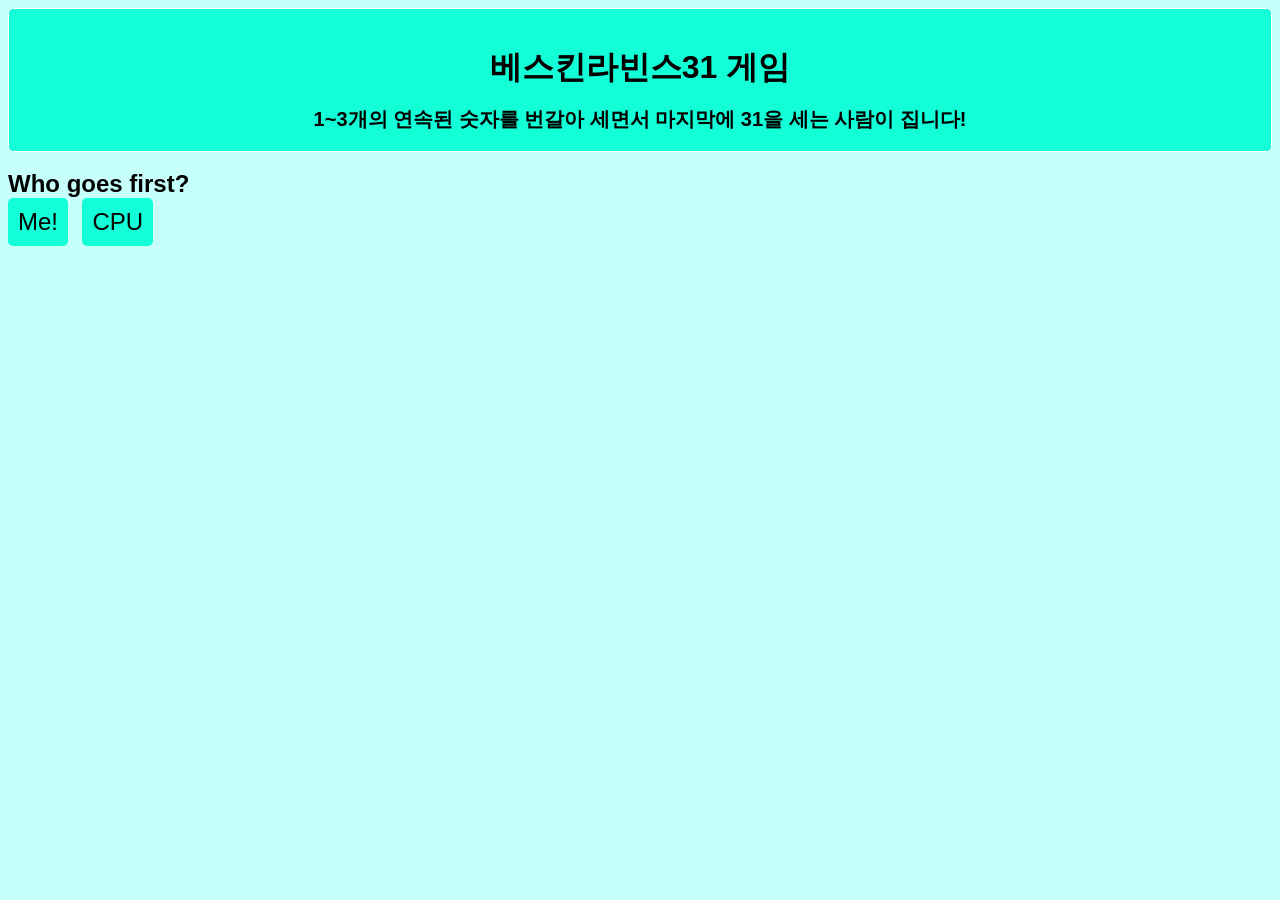
==== 4주차/test2.html @ eeaea881 "베스킨라빈스31게임 추가" ====
<html>
    <head>
        <meta charset="utf-8">
        <title>베스킨라빈스31 게임</title>
        <script defer src="test2.js"></script>
        <link href="style.css" rel="stylesheet" type="text/css">
    </head>
    <body>
        <section>
            <h1>베스킨라빈스31 게임</h1>
            <h2>1~3개의 연속된 숫자를 번갈아 세면서 마지막에 31을 세는 사람이 집니다!</h2>
        </section>
        <br>
        
        <p1>Who goes first?</p1>
        <br>
        <button id="me">Me!</button>
        <button id="cpu">CPU</button>
        <br>
        <br>
        <div id="game-board"></div>
        <div>
            <ul id="game-record"></ul>
        </div>
        </script>
    </body>
</html>
---- 4주차/style.css ----
body {
    font-family: sans-serif;
    background-color: #c7fffa;
  }
  
  section {
    background-color: #13ffd8;
    padding: 10px;
    border: 1px solid #ffffff;
    border-radius: 5px;
  }
  
  h1 {
    font-size: 2em;
    margin-bottom: 10px;
    text-align: center;
  }
  
  h2 {
    font-size: 20px;
    margin-bottom: 8px;
    text-align: center;
  }
  
  #game-board {
    background-color: #c7fffa;
    padding: 10px;
    width: 50%;
    margin: 0 auto;
    text-align: center;
  }
  
  #game-board button {
    font-size: 1.5em;
    width: 30%;
    margin: 5px;
    border-radius: 5px;
    background-color: #13ffd8;
    border: 1px solid #ffffff;
    border: none;
    padding: 10px;
    cursor: pointer;
  }
  
  #game-board button:hover {
    background-color: #ffd7b3;
    color: white;
  }
  
  #panel {
    font-size: 1.5em;
    margin-bottom: 10px;
  }
  
  #game-record {
    background-color: #c7fffa;
    padding: 10px;
    width: 50%;
    margin: 0 auto;
  }
  
  #game-record li {
    margin-bottom: 5px;
  }
  
  button#me, button#cpu {
    font-size: 1.5em;
    background-color: #13ffd8;
    border: none;
    border-radius: 5px;
    padding: 10px;
    margin-right: 10px;
    cursor: pointer;
  }
  
  button#me:hover, button#cpu:hover {
    background-color: #ffd7b3;
    color: white;
  }
  
  p1 {
    font-size: 1.5em;
    font-weight: bold;
  }
  
  br {
    margin: 10px 0;
  }
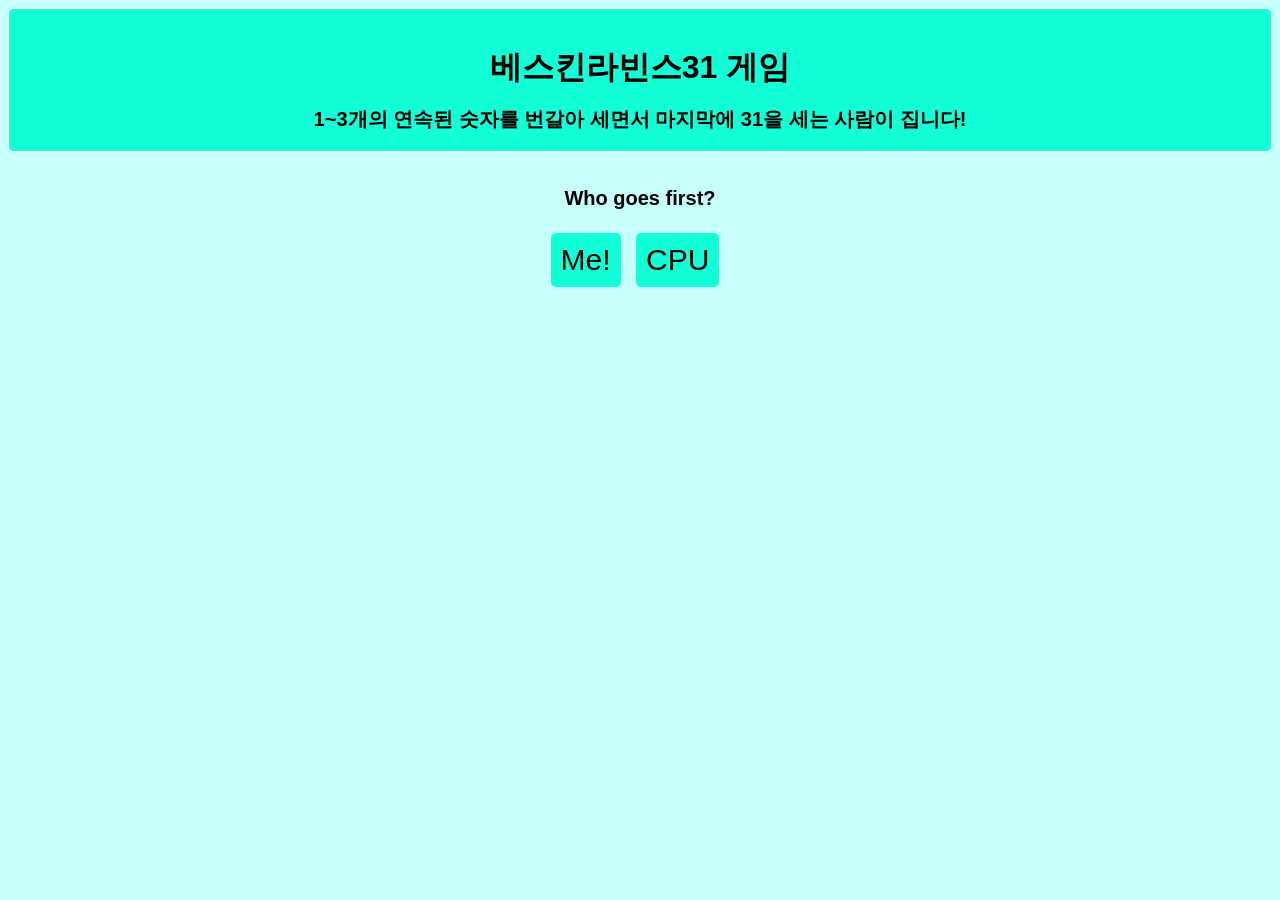
==== commit 9188cf2c: "디버깅" ====
--- a/4주차/test2.html
+++ b/4주차/test2.html
@@ -12,12 +12,11 @@
         </section>
         <br>
         
-        <p1>Who goes first?</p1>
-        <br>
+        <h2>Who goes first?
+        <br><br>
         <button id="me">Me!</button>
         <button id="cpu">CPU</button>
-        <br>
-        <br>
+        </h2>
         <div id="game-board"></div>
         <div>
             <ul id="game-record"></ul>
--- a/4주차/style.css
+++ b/4주차/style.css
@@ -84,6 +84,6 @@
   }
   
   br {
-    margin: 10px 0;
+    margin: 5px 0;
   }
   
